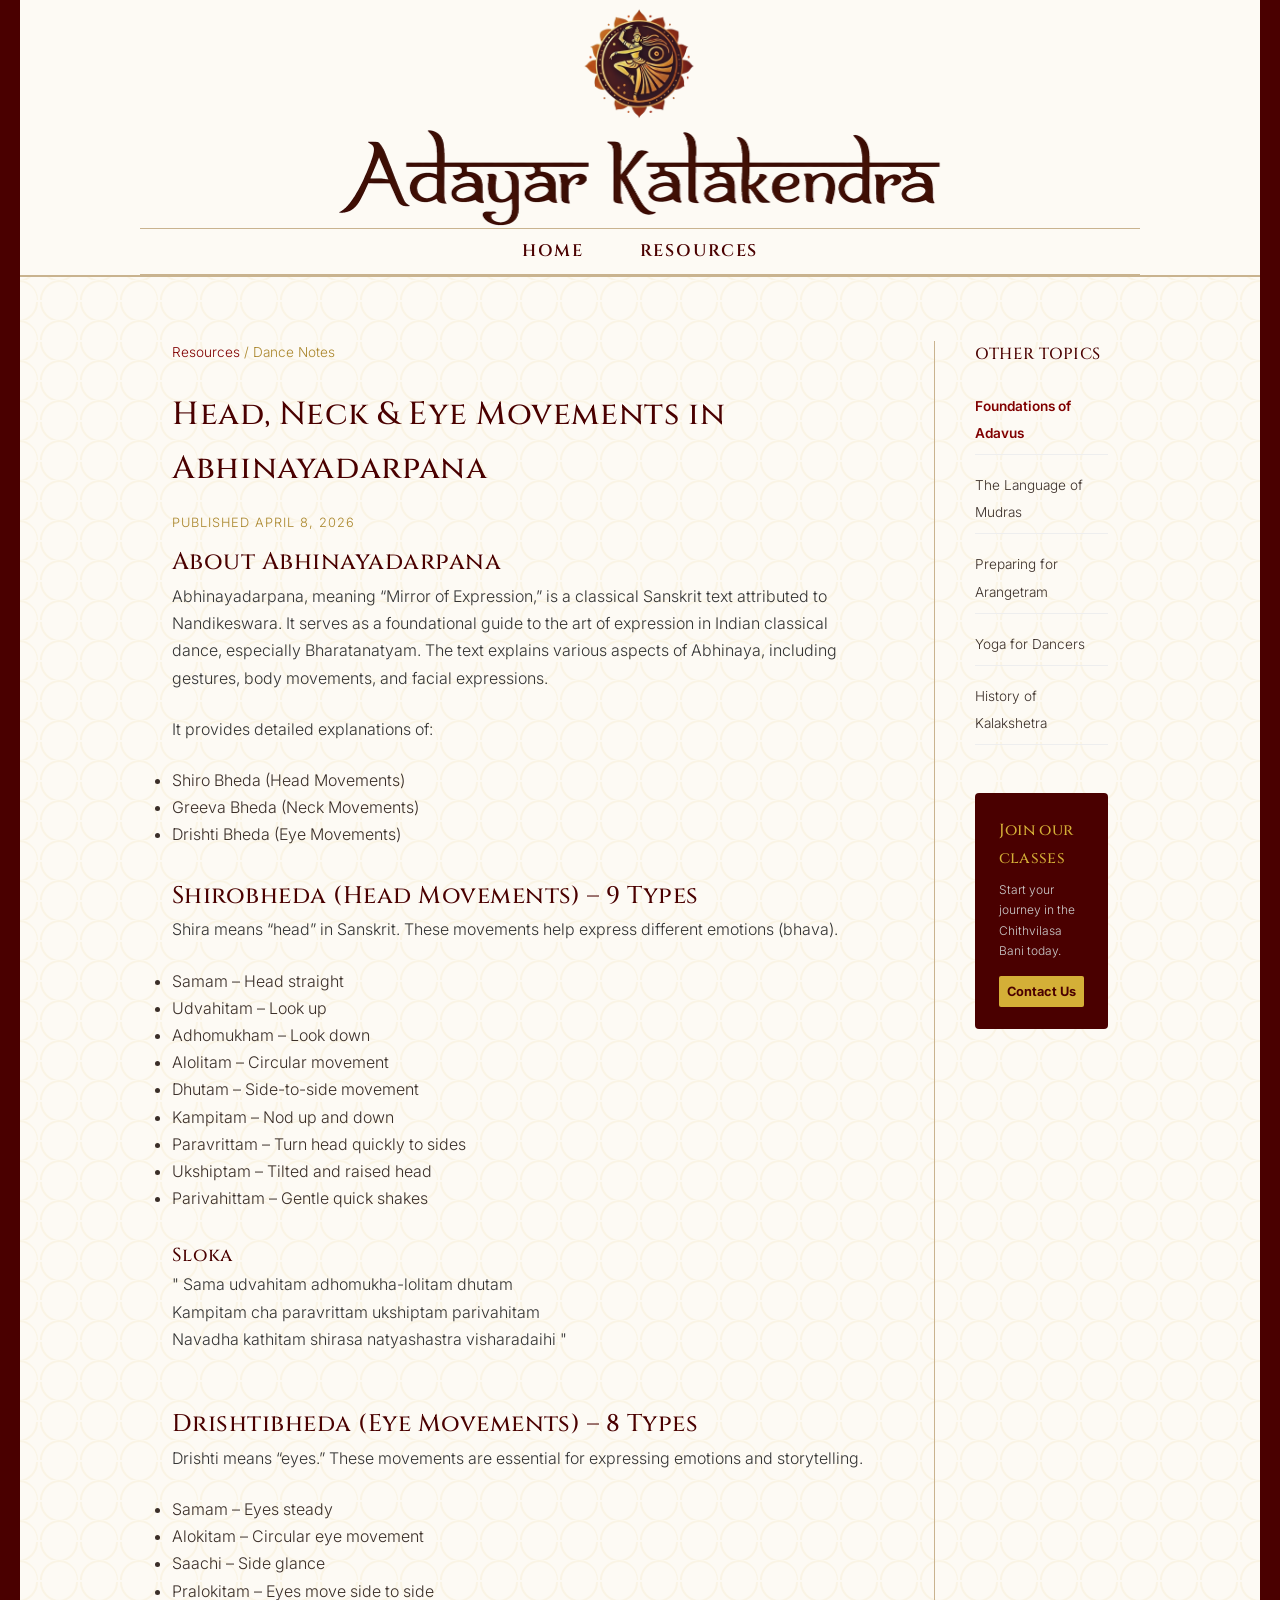
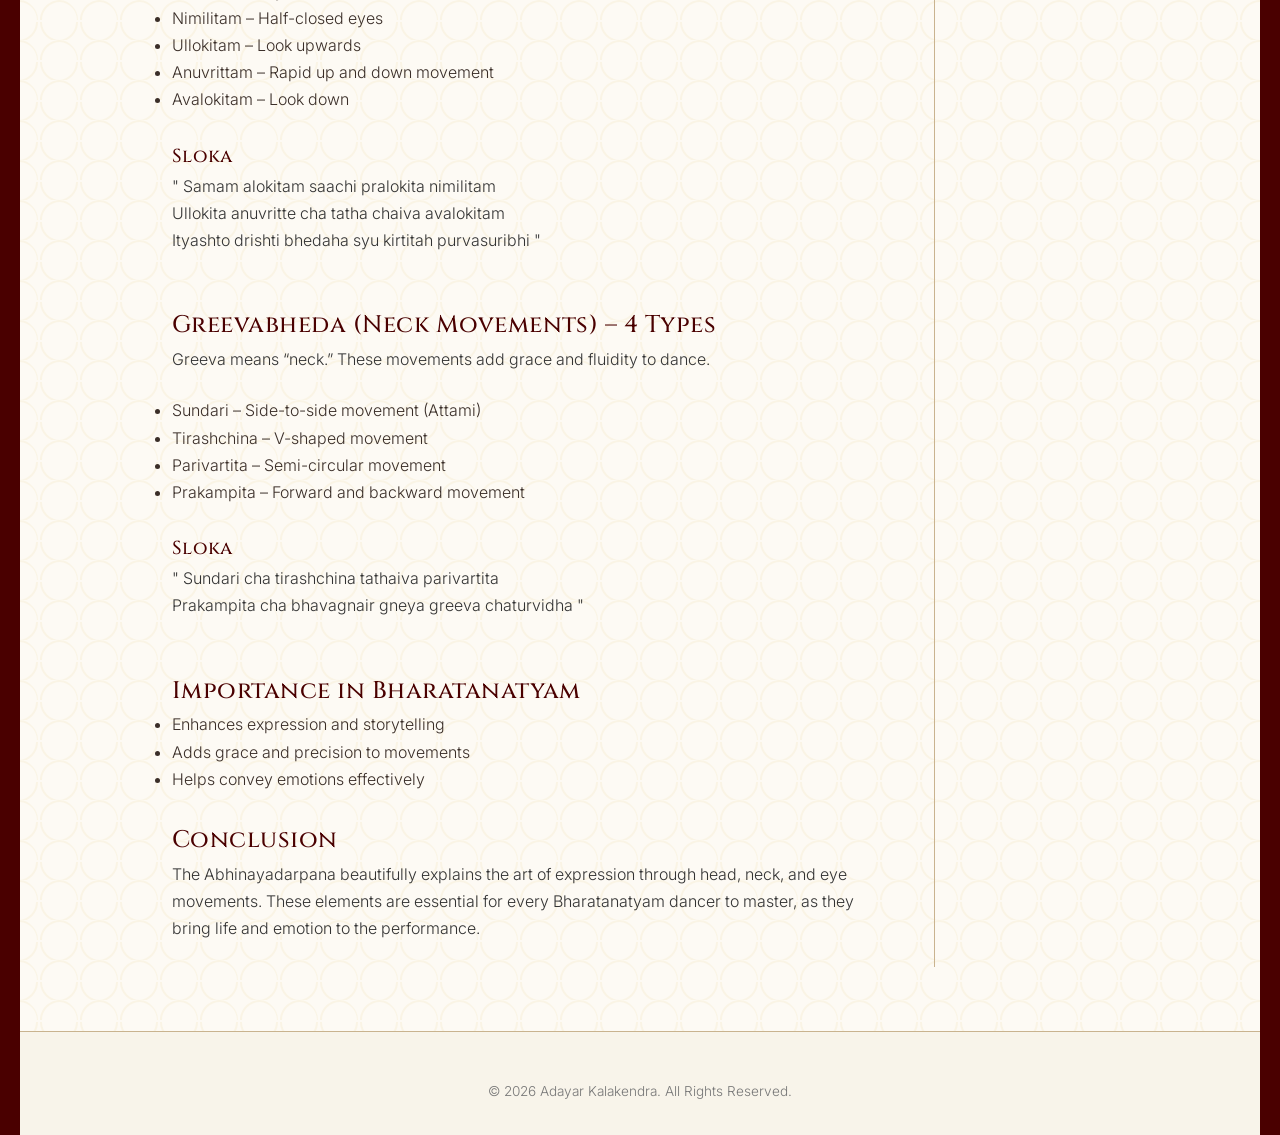
==== blog-bedas.html @ 192a25b5 "Add files via upload" ====
<!DOCTYPE html>
<html lang="en">
<head>
  <meta charset="UTF-8">
  <meta name="viewport" content="width=device-width, initial-scale=1.0">
  <title>Understanding Adavus | Adayar Kalakendra</title>
  <link rel="preconnect" href="https://fonts.googleapis.com">
  <link rel="preconnect" href="https://fonts.gstatic.com" crossorigin>
  <link href="https://fonts.googleapis.com/css2?family=Cinzel:wght@500;700&family=Inter:wght@300;400;600&family=Rozha+One&display=swap" rel="stylesheet">
  <link rel="stylesheet" href="./style.css">
</head>
<body>
  <header class="main-header">
    <div class="logo-area">
      <img src="assets/LogoImageTransparent.png" alt="Nataraja Logo" class="nataraja-logo" />
      <img src="assets/LogoTitle.png" alt="Adayar Kalakendra Title" class="title-logo" />
    </div>
    <nav class="top-nav">
      <ul>
        <li><a href="index.html">Home</a></li>
        <li><a href="resources.html">Resources</a></li>
      </ul>
    </nav>
  </header>

  <main class="container article-layout">
    <article class="full-post">
      <nav class="breadcrumbs"><a href="resources.html">Resources</a> / Dance Notes</nav>
      <header class="post-header">
        <h1>Head, Neck & Eye Movements in Abhinayadarpana</h1>
        <div class="blog-date">Published April 8, 2026</div>
      </header>
      
      <div class="post-content">
         
   <h2>About Abhinayadarpana</h2>
  <p>
    Abhinayadarpana, meaning “Mirror of Expression,” is a classical Sanskrit text attributed to Nandikeswara. 
    It serves as a foundational guide to the art of expression in Indian classical dance, especially Bharatanatyam.
    The text explains various aspects of Abhinaya, including gestures, body movements, and facial expressions.
  </p>

  <p>
    It provides detailed explanations of:
  </p>
  <ul>
    <li>Shiro Bheda (Head Movements)</li>
    <li>Greeva Bheda (Neck Movements)</li>
    <li>Drishti Bheda (Eye Movements)</li>
  </ul><br>

  <h2>Shirobheda (Head Movements) – 9 Types</h2>
  <p>Shira means “head” in Sanskrit. These movements help express different emotions (bhava).</p>

  <ul>
    <li>Samam – Head straight</li>
    <li>Udvahitam – Look up</li>
    <li>Adhomukham – Look down</li>
    <li>Alolitam – Circular movement</li>
    <li>Dhutam – Side-to-side movement</li>
    <li>Kampitam – Nod up and down</li>
    <li>Paravrittam – Turn head quickly to sides</li>
    <li>Ukshiptam – Tilted and raised head</li>
    <li>Parivahittam – Gentle quick shakes</li>
  </ul>
<br>
  <h3>Sloka</h3>
  <p>
    " Sama udvahitam adhomukha-lolitam dhutam<br>
    Kampitam cha paravrittam ukshiptam parivahitam<br>
    Navadha kathitam shirasa natyashastra visharadaihi "
  </p><br>

  <h2>Drishtibheda (Eye Movements) – 8 Types</h2>
  <p>Drishti means “eyes.” These movements are essential for expressing emotions and storytelling.</p>

  <ul>
    <li>Samam – Eyes steady</li>
    <li>Alokitam – Circular eye movement</li>
    <li>Saachi – Side glance</li>
    <li>Pralokitam – Eyes move side to side</li>
    <li>Nimilitam – Half-closed eyes</li>
    <li>Ullokitam – Look upwards</li>
    <li>Anuvrittam – Rapid up and down movement</li>
    <li>Avalokitam – Look down</li>
  </ul><br>

  <h3>Sloka</h3>
  <p>
    " Samam alokitam saachi pralokita nimilitam<br>
    Ullokita anuvritte cha tatha chaiva avalokitam<br>
    Ityashto drishti bhedaha syu kirtitah purvasuribhi "
  </p> <br>

  <h2>Greevabheda (Neck Movements) – 4 Types</h2>
  <p>Greeva means “neck.” These movements add grace and fluidity to dance.</p>

  <ul>
    <li>Sundari – Side-to-side movement (Attami)</li>
    <li>Tirashchina – V-shaped movement</li>
    <li>Parivartita – Semi-circular movement</li>
    <li>Prakampita – Forward and backward movement</li>
  </ul><br>

  <h3>Sloka</h3>
  <p>
    " Sundari cha tirashchina tathaiva parivartita<br>
    Prakampita cha bhavagnair gneya greeva chaturvidha "
  </p><br>

  <h2>Importance in Bharatanatyam</h2>
  <ul>
    <li>Enhances expression and storytelling</li>
    <li>Adds grace and precision to movements</li>
    <li>Helps convey emotions effectively</li>
  </ul><br>

  <h2>Conclusion</h2>
  <p>
    The Abhinayadarpana beautifully explains the art of expression through head, neck, and eye movements.
    These elements are essential for every Bharatanatyam dancer to master, as they bring life and emotion to the performance.
  </p>


        </div>
    </article>

    <aside class="sidebar">
      <h3>Other Topics</h3>
      <ul class="quick-links">
        <li><a href="blog-adavus.html" class="active">Foundations of Adavus</a></li>
        <li><a href="#">The Language of Mudras</a></li>
        <li><a href="#">Preparing for Arangetram</a></li>
        <li><a href="#">Yoga for Dancers</a></li>
        <li><a href="#">History of Kalakshetra</a></li>
      </ul>
      
      <div class="sidebar-cta">
        <h4>Join our classes</h4>
        <p>Start your journey in the Chithvilasa Bani today.</p>
        <a href="index.html#contact" class="btn-small">Contact Us</a>
      </div>
    </aside>
  </main>

  <footer class="main-footer">
    <p class="copyright">&copy; 2026 Adayar Kalakendra. All Rights Reserved.</p>
  </footer>
</body>
</html>
---- style.css ----
:root {
  --bg-parchment: #fdfaf4;
  --bg-darker: #f8f4ea;
  --maroon: #800000;
  --maroon-dark: #4a0000;
  --maroon-light: #9c2e2e;
  --gold: #d4af37;
  --gold-dark: #aa862c;
  --gold-tan: #c9b38f;
  --text-dark: #3a2e28;
  --text-light: #fdfaf4;
  --shadow-subtle: rgba(74, 0, 0, 0.05);
}

* {
  margin: 0;
  padding: 0;
  box-sizing: border-box;
  scroll-behavior: smooth;
}

html {
  background-color: #e6dac3; /* Warm darker background to contrast with main page */
}

body {
  font-family: 'Inter', sans-serif;
  background-color: var(--bg-parchment);
  background-image: url("data:image/svg+xml,%3Csvg width='40' height='40' viewBox='0 0 40 40' xmlns='http://www.w3.org/2000/svg'%3E%3Cpath d='M20 20c0-11.046 8.954-20 20-20v2c-9.941 0-18 8.059-18 18h-2zm-2 0C18 8.954 9.046 0-1 0v2c9.941 0 18 8.059 18 18h2zm0 2c0 11.046-8.954 20-20 20v-2c9.941 0 18-8.059 18-18h2zm2 0c0 11.046 8.954 20 20 20v-2c-9.941 0-18-8.059-18-18h-2z' fill='%23d4af37' fill-opacity='0.08' fill-rule='evenodd'/%3E%3C/svg%3E");
  color: var(--text-dark);
  line-height: 1.7;
  font-weight: 300;
  max-width: 1300px;
  margin: 0 auto;
    box-shadow: 0 0 30px rgba(44, 30, 22, 0.2);
}

@media (min-width: 1024px) {
  body {
    border-left: 20px solid var(--maroon-dark);
    border-right: 20px solid var(--maroon-dark);
  }
}

h1,
h2,
h3,
h4 {
  font-family: 'Cinzel', serif;
  color: var(--maroon-dark);
  font-weight: 500;
  letter-spacing: 0.02em;
}

.sloka-sanskrit,
.sloka-text {
  font-family: 'Rozha One', serif;
}

/* Header */
.main-header {
  background: linear-gradient(rgba(253, 250, 244, 0.2), rgba(253, 250, 244, 0.2)), url('assets/bg.jpeg') center/cover no-repeat;
  background-color: var(--bg-parchment);
  display: flex;
  flex-direction: column;
  align-items: center;
  padding-top: 0.5rem;
  border-bottom: 2px solid var(--gold-tan);
}

.logo-area {
  display: flex;
  flex-direction: column;
  align-items: center;
  gap: 0;
  margin-bottom: 0;
}

.nataraja-logo {
  height: 120px;
  /* Big logo */
  width: auto;
}

.title-logo {
  height: 100px;
  /* Bigger and prominent */
  width: auto;
}

.top-nav {
  width: 90%;
  max-width: 1000px;
  padding: 0.5rem 0;
  border-top: 1px solid var(--gold-tan);
  border-bottom: 1px solid var(--gold-tan);
  margin-bottom: 0;
}

.top-nav ul {
  display: flex;
  justify-content: center;
  list-style: none;
  gap: 3.5rem;
}

.top-nav a {
  text-decoration: none;
  color: var(--maroon-dark);
  font-family: 'Cinzel', serif;
  font-weight: 600;
  font-size: 1.05rem;
  text-transform: uppercase;
  letter-spacing: 0.1em;
  transition: color 0.3s ease;
}

.top-nav a:hover {
  color: var(--gold-dark);
}

.sloka-banner {
  text-align: center;
  padding: 1rem 0;
  width: 100%;
}

.sloka-text {
  font-size: 1.8rem;
  color: var(--maroon);
  letter-spacing: 0.05em;
  text-shadow: 1px 1px 2px rgba(253, 250, 244, 0.8);
}

/* Layouts */
.container {
  max-width: 1000px;
  /* tighter max width for reading */
  margin: 0 auto;
  padding: 0 2rem;
}

/* Legacy Section */
.legacy-section {
  padding: 3rem 0;
  background-color: var(--bg-darker);
}

.dual-layout {
  display: grid;
  grid-template-columns: 1fr;
  gap: 2rem;
  text-align: center;
}

.legacy-text h2,
.philosophy-text h2 {
  font-size: 1.7rem;
  margin-bottom: 1.5rem;
  color: var(--maroon-dark);
  text-transform: uppercase;
}

.legacy-text p,
.philosophy-text p {
  margin-bottom: 1.25rem;
  font-size: 1.05rem;
  max-width: 800px;
  margin-left: auto;
  margin-right: auto;
  color: #444;
}

.foundational-sloka {
  margin-top: 2rem;
  padding: 2rem 0;
  border-top: 1px dashed var(--gold-tan);
  border-bottom: 1px dashed var(--gold-tan);
}

.foundational-sloka h3 {
  font-size: 1.1rem;
  margin-bottom: 1rem;
  color: var(--gold-dark);
  text-transform: uppercase;
  letter-spacing: 0.1em;
}

.sloka-sanskrit {
  font-size: 1.6rem;
  color: var(--maroon);
  margin-bottom: 1rem;
}

.sloka-english {
  font-style: italic;
  color: var(--maroon-light);
  font-size: 1rem;
}

/* Visionaries Section */
.visionaries-section {
  padding: 4rem 0;
}

.visionaries-section>.container>h2 {
  text-align: center;
  font-size: 1.8rem;
  margin-bottom: 1rem;
  text-transform: uppercase;
  color: var(--maroon-dark);
}

.intro-text {
  text-align: center;
  max-width: 700px;
  margin: 0 auto 2rem;
  font-size: 1rem;
  font-style: italic;
  color: #555;
}

.founder-profiles {
  display: flex;
  flex-direction: column;
  gap: 2rem;
  align-items: center;
}

.founder-image-wrapper {
  width: 100%;
  max-width: 500px;
  margin: 0 auto;
}

.founder-img {
  width: 100%;
  height: auto;
  display: block;
  border-radius: 4px;
}

.founder-details {
  display: grid;
  grid-template-columns: 1fr 1fr;
  gap: 2rem;
  width: 100%;
}

.profile-card {
  text-align: left;
}

.profile-card h3 {
  font-size: 1.5rem;
  color: var(--maroon);
  margin-bottom: 0.5rem;
}

.profile-card h4 {
  font-family: 'Inter', sans-serif;
  color: var(--gold-dark);
  font-weight: 500;
  margin: 0.5rem 0 1rem;
  font-size: 0.95rem;
  line-height: 1.4;
}

.profile-card>p {
  font-size: 0.95rem;
  margin-bottom: 1rem;
  color: #444;
}

.profile-card ul {
  list-style-type: none;
}

.profile-card li {
  margin-bottom: 0.75rem;
  position: relative;
  padding-left: 1.2rem;
  font-size: 0.9rem;
  color: #555;
}

.profile-card li::before {
  content: '·';
  position: absolute;
  left: 0;
  color: var(--gold-dark);
  font-size: 2rem;
  line-height: 0.8;
  top: 4px;
}

.profile-card li strong {
  color: var(--maroon-dark);
  font-weight: 600;
}

.philosophy-box {
  margin-top: 3rem;
  text-align: center;
  padding: 2rem 0;
  border-top: 1px solid var(--gold-tan);
}

.philosophy-box h3 {
  color: var(--maroon-dark);
  margin-bottom: 1rem;
  font-size: 1.3rem;
  text-transform: uppercase;
}

.philosophy-box p {
  font-size: 1rem;
  max-width: 700px;
  margin: 0 auto;
  font-style: italic;
  color: #555;
}

/* Footer */
.main-footer {
  background-color: var(--bg-darker);
  padding: 2rem;
  text-align: center;
  border-top: 1px solid var(--gold-tan);
}

.lotus-icon {
  margin-bottom: 1rem;
}

.lotus-svg {
  width: 40px;
  height: 40px;
  color: var(--maroon-dark);
}

.contact-info {
  font-size: 1.2rem;
  font-family: 'Cinzel', serif;
  margin-bottom: 1rem;
  color: var(--maroon-dark);
}

.copyright {
  font-size: 0.85rem;
  color: #777;
  padding-top: 1rem;
}

/* Responsive */
@media (max-width: 900px) {
  .founder-details {
    flex-direction: column;
    grid-template-columns: 1fr;
    gap: 2rem;
  }

  .top-nav ul {
    gap: 1.5rem;
    flex-wrap: wrap;
  }

  .nataraja-logo {
    height: 120px;
  }

  .title-logo {
    height: 80px;
  }
}



/* Resources Page Specific Styles */
.resources-header {
  text-align: center;
  padding: 4rem 0 2rem;
}

.resources-header h1 {
  font-size: 2.5rem;
  margin-bottom: 1rem;
}

.blog-grid {
  display: grid;
  grid-template-columns: repeat(auto-fill, minmax(300px, 1fr));
  gap: 2.5rem;
  padding-bottom: 5rem;
}

.blog-card {
  background: white;
  padding: 2rem;
  border: 1px solid var(--gold-tan);
  border-radius: 4px;
  transition: transform 0.3s ease, box-shadow 0.3s ease;
}

.blog-card:hover {
  transform: translateY(-5px);
  box-shadow: 0 10px 20px rgba(128, 0, 0, 0.1);
}

.blog-date {
  font-size: 0.8rem;
  color: var(--gold-dark);
  text-transform: uppercase;
  letter-spacing: 1px;
  margin-bottom: 0.5rem;
}

.blog-card h3 {
  font-size: 1.3rem;
  margin-bottom: 1rem;
  line-height: 1.3;
}

.blog-card p {
  font-size: 0.95rem;
  color: #555;
  margin-bottom: 1.5rem;
}

.read-more {
  color: var(--maroon);
  text-decoration: none;
  font-weight: 600;
  font-family: 'Cinzel', serif;
  font-size: 0.9rem;
}

.read-more:hover {
  color: var(--maroon-light);
}



/* Article Page Layout */
.article-layout {
  display: grid;
  grid-template-columns: 4fr 1fr; /* 4 parts content, 1 part sidebar */
  gap: 4rem;
  padding: 4rem 2rem;
}

.breadcrumbs {
  font-size: 0.85rem;
  margin-bottom: 1.5rem;
  color: var(--gold-dark);
}

.breadcrumbs a {
  text-decoration: none;
  color: var(--maroon);
}

.post-header h1 {
  font-size: 2rem;
  margin-bottom: 1rem;
}

.post-content p {
  margin-bottom: 1.5rem;
  font-size: 1rem;
  color: #333;
}

/* Sidebar Styling */
.sidebar {
  border-left: 1px solid var(--gold-tan);
  padding-left: 2.5rem;
}

.sidebar h3 {
  font-size: 1rem;
  margin-bottom: 1.5rem;
  text-transform: uppercase;
}

.quick-links {
  list-style: none;
}

.quick-links li {
  margin-bottom: 1rem;
  border-bottom: 1px solid #eee;
  padding-bottom: 0.5rem;
}

.quick-links a {
  text-decoration: none;
  color: var(--text-dark);
  font-size: 0.85rem;
  transition: color 0.3s;
}

.quick-links a:hover, .quick-links a.active {
  color: var(--maroon);
  font-weight: 600;
}

.sidebar-cta {
  margin-top: 3rem;
  background-color: var(--maroon-dark);
  color: white;
  padding: 1.5rem;
  border-radius: 4px;
}

.sidebar-cta h4 { color: var(--gold); margin-bottom: 0.5rem; }
.sidebar-cta p { font-size: 0.75rem; margin-bottom: 1rem; color: #ccc; }

.btn-small {
  background: var(--gold);
  color: var(--maroon-dark);
  padding: 0.5rem 0.5rem;
  text-decoration: none;
  font-weight: bold;
  font-size: 0.8rem;
  border-radius: 2px;
}

/* Responsive sidebar */
@media (max-width: 800px) {
  .article-layout {
    grid-template-columns: 1fr;
  }
  .sidebar {
    border-left: none;
    border-top: 1px solid var(--gold-tan);
    padding-left: 0;
    padding-top: 2rem;
  }
}
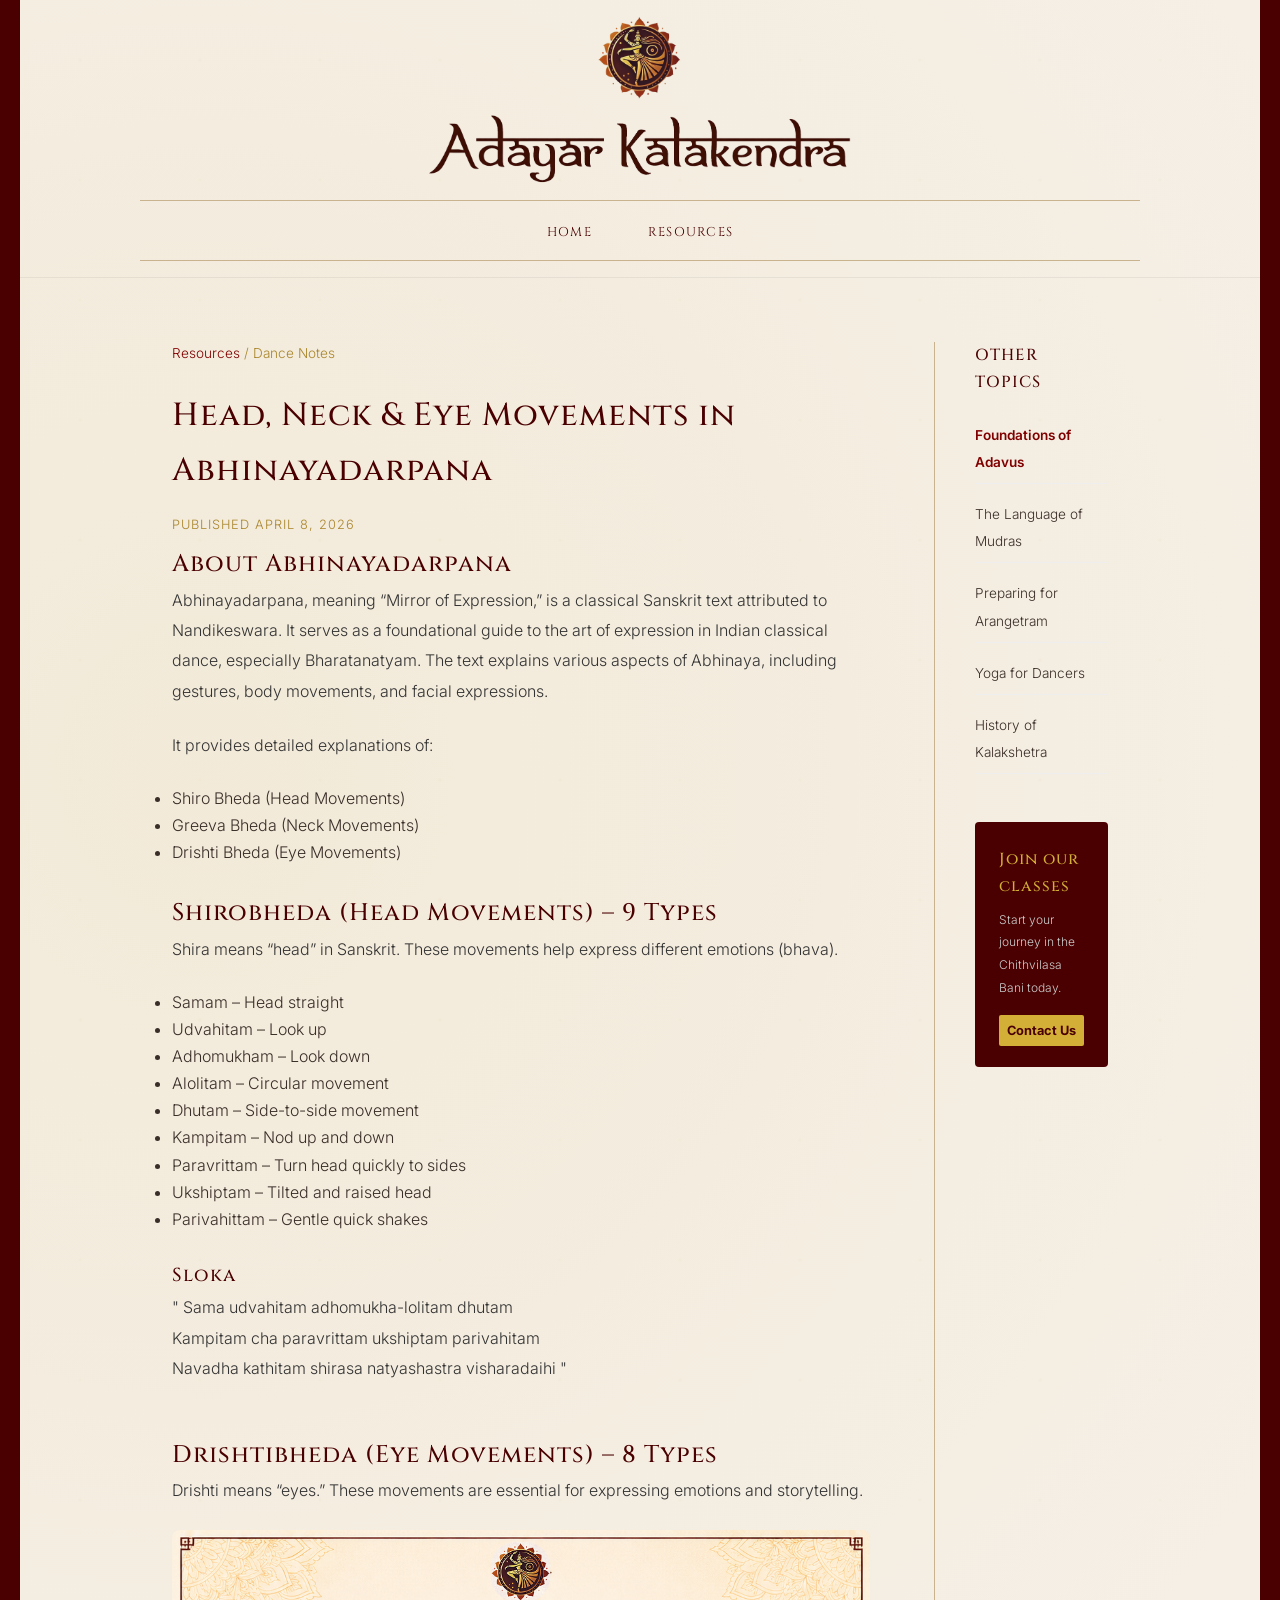
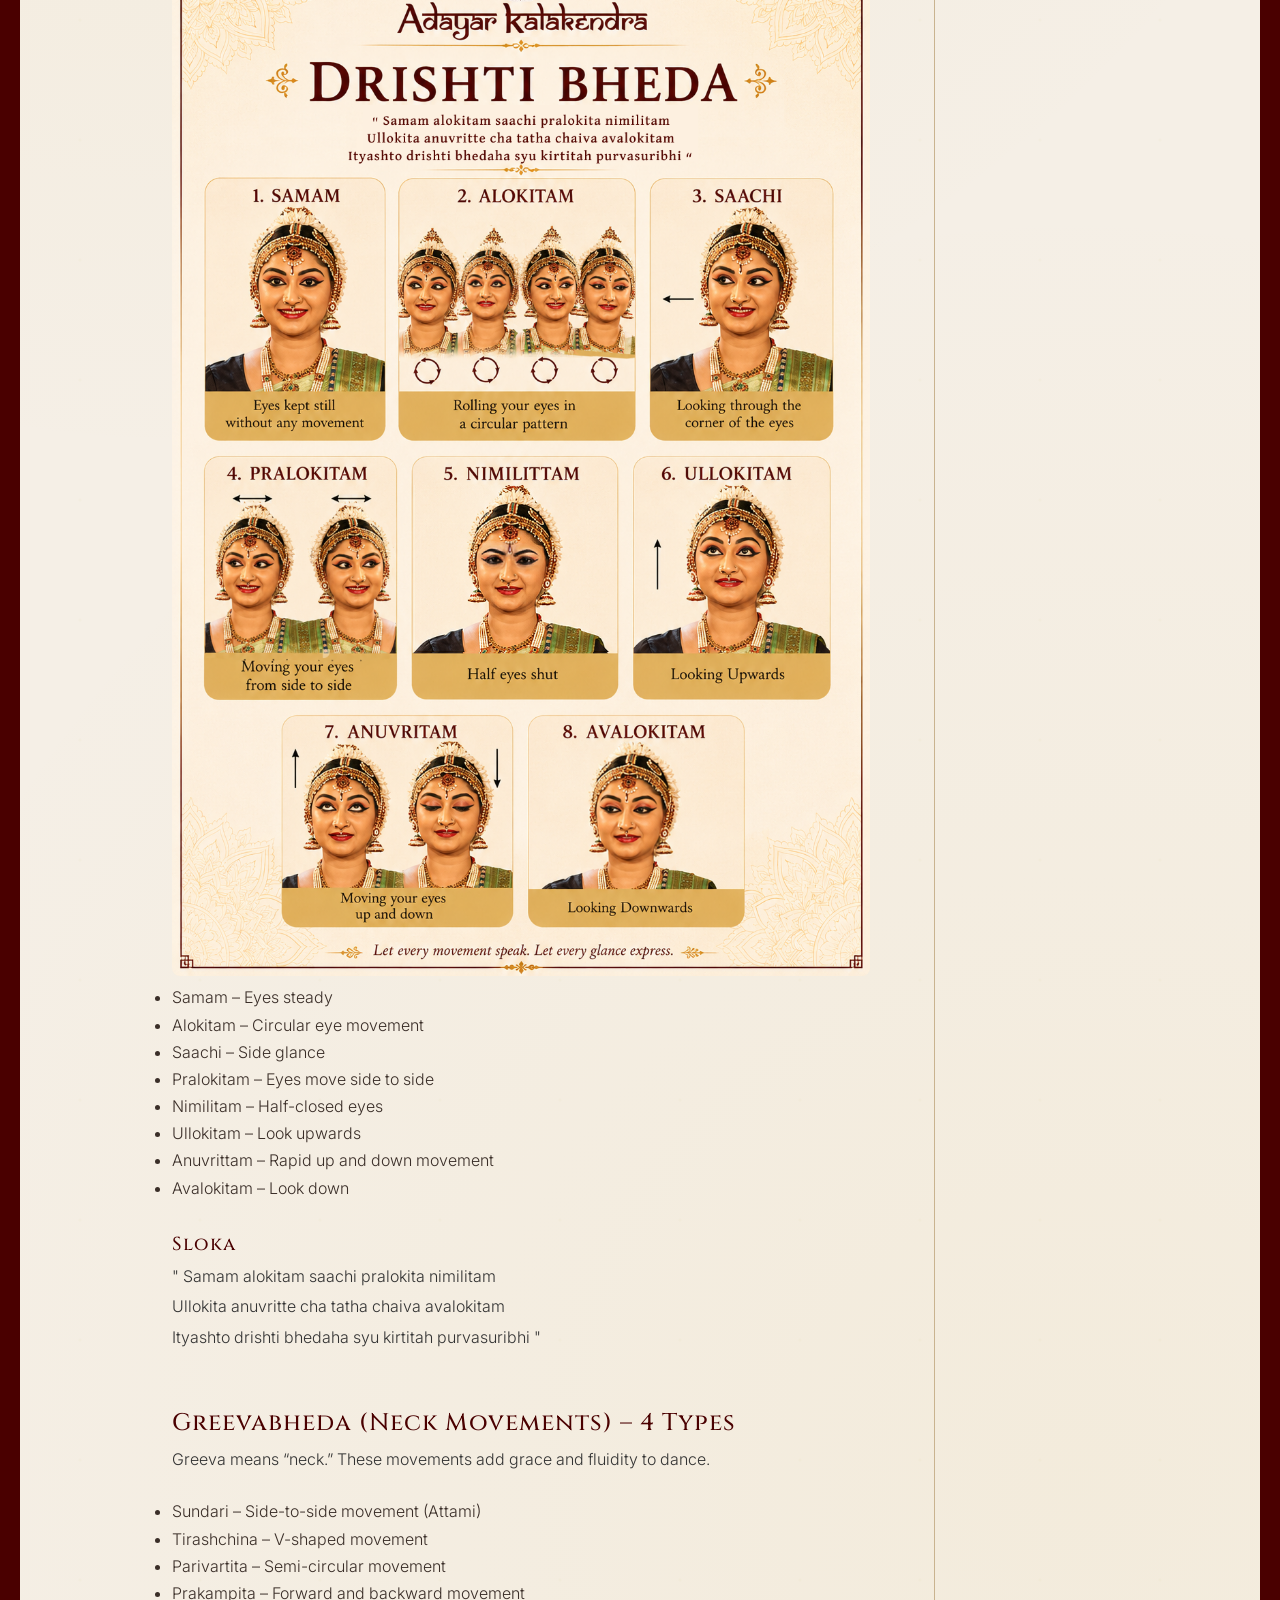
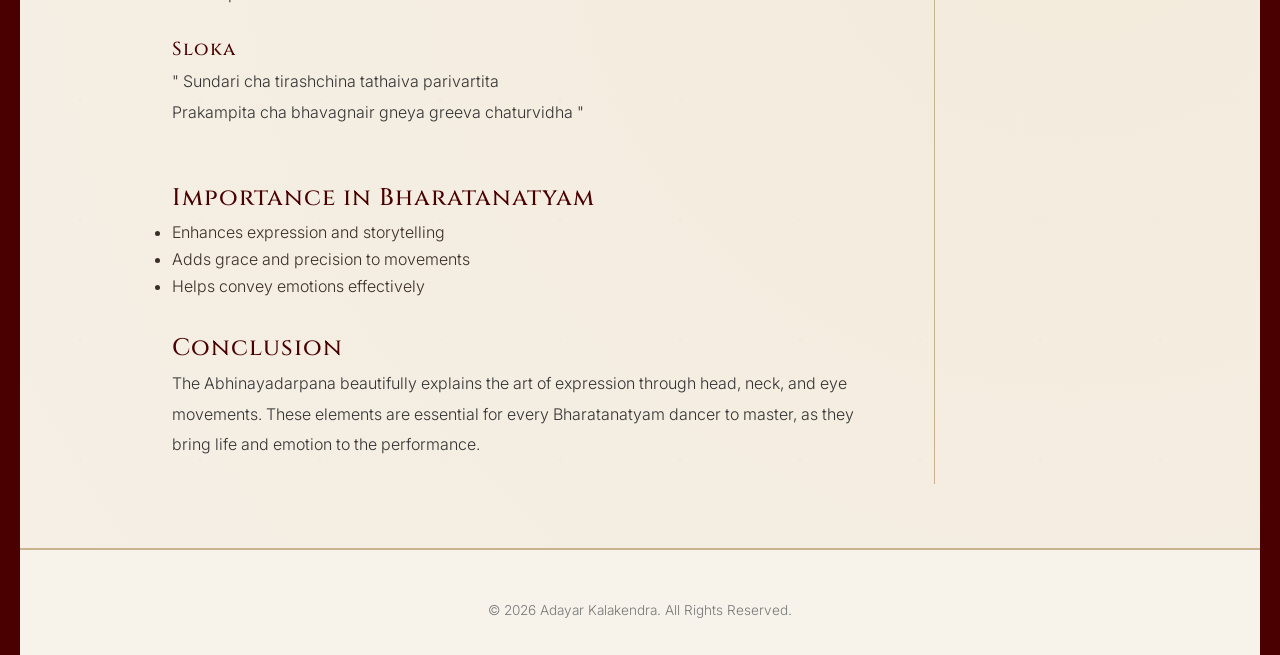
==== commit a0be734b: "Update blog-bedas.html added poster dristi bedas" ====
--- a/blog-bedas.html
+++ b/blog-bedas.html
@@ -73,7 +73,7 @@
 
   <h2>Drishtibheda (Eye Movements) – 8 Types</h2>
   <p>Drishti means “eyes.” These movements are essential for expressing emotions and storytelling.</p>
-
+<img src="assets/Posters/drishtibedas.png">
   <ul>
     <li>Samam – Eyes steady</li>
     <li>Alokitam – Circular eye movement</li>
@@ -147,4 +147,4 @@
     <p class="copyright">&copy; 2026 Adayar Kalakendra. All Rights Reserved.</p>
   </footer>
 </body>
-</html>+</html>
--- a/style.css
+++ b/style.css
@@ -9,7 +9,7 @@
   --gold-tan: #c9b38f;
   --text-dark: #3a2e28;
   --text-light: #fdfaf4;
-  --shadow-subtle: rgba(74, 0, 0, 0.05);
+  --shadow-subtle: 0 4px 15px rgba(74, 0, 0, 0.08);
 }
 
 * {
@@ -21,18 +21,83 @@
 
 html {
   background-color: #e6dac3; /* Warm darker background to contrast with main page */
-}
+overflow-x: hidden;
+}
+
+.sr-only {
+  position: absolute;
+  width: 1px;
+  height: 1px;
+  padding: 0;
+  margin: -1px;
+  overflow: hidden;
+  clip: rect(0, 0, 0, 0);
+  white-space: nowrap;
+  border: 0;
+}
+
+.container {
+  max-width: 1100px;
+  margin: 0 auto;
+}
+
+p {
+  line-height: 1.9;
+  font-weight: 300;
+  color: #5a4a42;
+}
+
+
 
 body {
   font-family: 'Inter', sans-serif;
-  background-color: var(--bg-parchment);
-  background-image: url("data:image/svg+xml,%3Csvg width='40' height='40' viewBox='0 0 40 40' xmlns='http://www.w3.org/2000/svg'%3E%3Cpath d='M20 20c0-11.046 8.954-20 20-20v2c-9.941 0-18 8.059-18 18h-2zm-2 0C18 8.954 9.046 0-1 0v2c9.941 0 18 8.059 18 18h2zm0 2c0 11.046-8.954 20-20 20v-2c9.941 0 18-8.059 18-18h2zm2 0c0 11.046 8.954 20 20 20v-2c-9.941 0-18-8.059-18-18h-2z' fill='%23d4af37' fill-opacity='0.08' fill-rule='evenodd'/%3E%3C/svg%3E");
+  background-color: #f5efe6;
   color: var(--text-dark);
   line-height: 1.7;
   font-weight: 300;
   max-width: 1300px;
   margin: 0 auto;
-    box-shadow: 0 0 30px rgba(44, 30, 22, 0.2);
+ box-shadow: 0 0 30px rgba(0,0,0,0.1); /* Adds depth to the main wrapper */
+  overflow-x: hidden;
+
+  /* ✨ Layered elegant texture */
+  background-image:
+    radial-gradient(circle at 15% 20%, rgba(212,175,55,0.08), transparent 40%),
+    radial-gradient(circle at 85% 80%, rgba(212,175,55,0.06), transparent 40%),
+    url("data:image/svg+xml,%3Csvg width='120' height='120' viewBox='0 0 120 120' xmlns='http://www.w3.org/2000/svg'%3E%3Cg fill='%23d4af37' fill-opacity='0.035'%3E%3Ccircle cx='60' cy='60' r='1.5'/%3E%3C/g%3E%3C/svg%3E");
+
+  background-repeat: no-repeat, no-repeat, repeat;
+  background-size: cover, cover, 120px;
+}
+
+body::before,
+body::after {
+  content: "";
+  position: absolute;
+  width: 420px;
+  height: 420px;
+  background-image: url('assets/mandala-light.png'); /* use a faint mandala */
+  background-size: contain;
+  background-repeat: no-repeat;
+  opacity: 0.3;
+  pointer-events: none;
+  z-index: 0;
+}
+
+body::before {
+  top: -50px;
+  left: -100px;
+}
+
+body::after {
+  bottom: 0px;
+  right: -100px;
+  transform: rotate(180deg);
+}
+
+body > * {
+  position: relative;
+  z-index: 1;
 }
 
 @media (min-width: 1024px) {
@@ -42,59 +107,72 @@
   }
 }
 
-h1,
-h2,
-h3,
-h4 {
+h1, h2, h3, h4 {
   font-family: 'Cinzel', serif;
   color: var(--maroon-dark);
   font-weight: 500;
-  letter-spacing: 0.02em;
-}
+  letter-spacing: 1px;
+}
+
+img {
+  border-radius: 8px;
+  max-width: 100%;
+  height: auto;
+}
+
 
 .sloka-sanskrit,
 .sloka-text {
   font-family: 'Rozha One', serif;
 }
 
+a {
+  transition: opacity 0.3s ease;
+}
+
+a:hover {
+  opacity: 0.7;
+}
+
+/* Base Animations */
+.fade-in {
+  animation: fadeIn 1s ease-in-out;
+}
+
+@keyframes fadeIn {
+  from { opacity: 0; transform: translateY(20px); }
+  to { opacity: 1; transform: translateY(0); }
+}
+
 /* Header */
 .main-header {
-  background: linear-gradient(rgba(253, 250, 244, 0.2), rgba(253, 250, 244, 0.2)), url('assets/bg.jpeg') center/cover no-repeat;
-  background-color: var(--bg-parchment);
+   background: transparent;
+  border-bottom: 1px solid rgba(0,0,0,0.06);
+  padding-top: 1rem;
   display: flex;
   flex-direction: column;
   align-items: center;
-  padding-top: 0.5rem;
-  border-bottom: 2px solid var(--gold-tan);
 }
 
 .logo-area {
   display: flex;
   flex-direction: column;
   align-items: center;
-  gap: 0;
-  margin-bottom: 0;
-}
-
-.nataraja-logo {
-  height: 120px;
-  /* Big logo */
-  width: auto;
-}
-
-.title-logo {
-  height: 100px;
-  /* Bigger and prominent */
-  width: auto;
-}
+  gap: 0.5rem;
+  margin-bottom: 1rem;
+}
+
+.nataraja-logo { height: 90px; width: auto; }
+
+.title-logo { height: 70px; width: auto; }
 
 .top-nav {
   width: 90%;
   max-width: 1000px;
-  padding: 0.5rem 0;
+  padding: 1rem 0;
   border-top: 1px solid var(--gold-tan);
   border-bottom: 1px solid var(--gold-tan);
-  margin-bottom: 0;
+  margin-bottom: 1rem;
 }
 
 .top-nav ul {
@@ -102,14 +180,15 @@
   justify-content: center;
   list-style: none;
   gap: 3.5rem;
+  flex-wrap: wrap;
 }
 
 .top-nav a {
   text-decoration: none;
   color: var(--maroon-dark);
   font-family: 'Cinzel', serif;
-  font-weight: 600;
-  font-size: 1.05rem;
+  font-weight: 300;
+  font-size: .8rem;
   text-transform: uppercase;
   letter-spacing: 0.1em;
   transition: color 0.3s ease;
@@ -117,19 +196,19 @@
 
 .top-nav a:hover {
   color: var(--gold-dark);
+  text-shadow: 0 0 8px rgba(212,175,55,0.4);
 }
 
 .sloka-banner {
   text-align: center;
-  padding: 1rem 0;
-  width: 100%;
+ padding: 0 1rem 1.5rem;
 }
 
 .sloka-text {
-  font-size: 1.8rem;
+  font-size: 1.3rem;
   color: var(--maroon);
-  letter-spacing: 0.05em;
-  text-shadow: 1px 1px 2px rgba(253, 250, 244, 0.8);
+  letter-spacing: 0.1em;
+  
 }
 
 /* Layouts */
@@ -142,14 +221,14 @@
 
 /* Legacy Section */
 .legacy-section {
-  padding: 3rem 0;
+  padding: 4rem 0;
   background-color: var(--bg-darker);
 }
 
 .dual-layout {
   display: grid;
   grid-template-columns: 1fr;
-  gap: 2rem;
+  gap: 3rem;
   text-align: center;
 }
 
@@ -165,17 +244,17 @@
 .philosophy-text p {
   margin-bottom: 1.25rem;
   font-size: 1.05rem;
-  max-width: 800px;
+  max-width: 680px;
   margin-left: auto;
   margin-right: auto;
-  color: #444;
+  
 }
 
 .foundational-sloka {
-  margin-top: 2rem;
-  padding: 2rem 0;
+  margin-top: 2.5rem;
+  padding-top: 2rem;
   border-top: 1px dashed var(--gold-tan);
-  border-bottom: 1px dashed var(--gold-tan);
+  text-align: center;
 }
 
 .foundational-sloka h3 {
@@ -187,20 +266,22 @@
 }
 
 .sloka-sanskrit {
-  font-size: 1.6rem;
+  font-size: 2.5rem;
   color: var(--maroon);
-  margin-bottom: 1rem;
+  margin-bottom: 0.5rem;
+  letter-spacing: 1.2px;
 }
 
 .sloka-english {
   font-style: italic;
   color: var(--maroon-light);
+   opacity: 0.8;
   font-size: 1rem;
 }
 
 /* Visionaries Section */
 .visionaries-section {
-  padding: 4rem 0;
+  padding: 5rem 0;
 }
 
 .visionaries-section>.container>h2 {
@@ -229,15 +310,23 @@
 
 .founder-image-wrapper {
   width: 100%;
-  max-width: 500px;
+  max-width: 550px;
   margin: 0 auto;
+  box-shadow: var(--shadow-subtle);
+  border-radius: 8px;
+  overflow: hidden;
 }
 
 .founder-img {
   width: 100%;
   height: auto;
   display: block;
-  border-radius: 4px;
+  border-radius: 6px;
+  transition: transform 0.5s ease;
+}
+
+.founder-img:hover {
+  transform: scale(1.03);
 }
 
 .founder-details {
@@ -248,13 +337,23 @@
 }
 
 .profile-card {
+   padding: 2rem;
+  border: 1px solid rgba(212,175,55,0.3);
+  border-radius: 12px;
+  background: #fff;
   text-align: left;
+  box-shadow: var(--shadow-subtle);
+  transition: box-shadow 0.3s ease;
+}
+
+.profile-card:hover {
+  box-shadow: 0 8px 25px rgba(74, 0, 0, 0.12);
 }
 
 .profile-card h3 {
   font-size: 1.5rem;
   color: var(--maroon);
-  margin-bottom: 0.5rem;
+  margin-bottom: 0.2rem;
 }
 
 .profile-card h4 {
@@ -267,9 +366,8 @@
 }
 
 .profile-card>p {
-  font-size: 0.95rem;
-  margin-bottom: 1rem;
-  color: #444;
+  font-size: 1rem;
+  margin-bottom: 1.5rem;
 }
 
 .profile-card ul {
@@ -277,21 +375,20 @@
 }
 
 .profile-card li {
-  margin-bottom: 0.75rem;
+ margin-bottom: 1rem;
   position: relative;
-  padding-left: 1.2rem;
-  font-size: 0.9rem;
-  color: #555;
+  padding-left: 1.5rem;
+  font-size: 0.95rem;
+  color: #444;
 }
 
 .profile-card li::before {
-  content: '·';
+   content: '✦';
   position: absolute;
   left: 0;
   color: var(--gold-dark);
-  font-size: 2rem;
-  line-height: 0.8;
-  top: 4px;
+  font-size: 0.9rem;
+  top: 3px;
 }
 
 .profile-card li strong {
@@ -300,10 +397,8 @@
 }
 
 .philosophy-box {
-  margin-top: 3rem;
-  text-align: center;
-  padding: 2rem 0;
-  border-top: 1px solid var(--gold-tan);
+ margin-top: 4rem;
+  text-align: center;
 }
 
 .philosophy-box h3 {
@@ -313,20 +408,25 @@
   text-transform: uppercase;
 }
 
-.philosophy-box p {
-  font-size: 1rem;
-  max-width: 700px;
-  margin: 0 auto;
-  font-style: italic;
-  color: #555;
+ .card-effect {
+  background: white;
+  padding: 2.5rem;
+  border-radius: 12px;
+  box-shadow: var(--shadow-subtle);
+  border: 1px solid rgba(212,175,55,0.2);
+  transition: transform 0.3s ease;
+}
+
+.card-effect:hover {
+  transform: translateY(-5px);
 }
 
 /* Footer */
 .main-footer {
-  background-color: var(--bg-darker);
-  padding: 2rem;
-  text-align: center;
-  border-top: 1px solid var(--gold-tan);
+  background-color: #f7f3eb;
+  padding: 3rem 1rem 2rem;
+  text-align: center;
+  border-top: 2px solid var(--gold-tan);
 }
 
 .lotus-icon {
@@ -337,43 +437,149 @@
   width: 40px;
   height: 40px;
   color: var(--maroon-dark);
+  margin-bottom: 1rem;
 }
 
 .contact-info {
-  font-size: 1.2rem;
+  font-size: 1rem;
   font-family: 'Cinzel', serif;
   margin-bottom: 1rem;
   color: var(--maroon-dark);
+  opacity: 0.8;
 }
 
 .copyright {
   font-size: 0.85rem;
   color: #777;
-  padding-top: 1rem;
-}
-
-/* Responsive */
-@media (max-width: 900px) {
+}
+
+/* --- Founder Slideshow Effects --- */
+.slideshow-container {
+  position: relative;
+  height: 450px; /* Match your image height */
+}
+
+.slide {
+  position: absolute;
+  top: 0;
+  left: 0;
+  width: 100%;
+  height: 100%;
+  object-fit: cover;
+  opacity: 0;
+  animation: crossFade 15s infinite; /* 15s total for 3 images */
+}
+
+/* Timing for 3 images: 0-33%, 33-66%, 66-100% */
+.slide:nth-child(1) { animation-delay: 0s; }
+.slide:nth-child(2) { animation-delay: 5s; }
+.slide:nth-child(3) { animation-delay: 10s; }
+
+@keyframes crossFade {
+  0% { opacity: 0; }
+  10% { opacity: 1; }
+  33% { opacity: 1; }
+  43% { opacity: 0; }
+  100% { opacity: 0; }
+}
+
+/* --- Performance Section Styles --- */
+.performance-section {
+  padding: 5rem 0;
+  background-color: var(--bg-darker);
+}
+
+.performance-grid {
+  display: grid;
+  grid-template-columns: repeat(auto-fit, minmax(350px, 1fr));
+  gap: 2.5rem;
+  margin-top: 3rem;
+}
+
+.performance-card h3 {
+  margin-top: 1.5rem;
+  font-size: 1.2rem;
+  color: var(--maroon);
+}
+
+.video-wrapper {
+  position: relative;
+  padding-bottom: 56.25%; /* 16:9 Aspect Ratio */
+  height: 0;
+  overflow: hidden;
+  border-radius: 8px;
+}
+
+.video-wrapper iframe {
+  position: absolute;
+  top: 0; left: 0;
+  width: 100%; height: 100%;
+}
+
+.gallery-cta {
+  text-align: center;
+  margin-top: 4rem;
+}
+
+.btn-gallery {
+  display: inline-block;
+  padding: 1rem 2.5rem;
+  background-color: var(--maroon-dark);
+  color: white;
+  text-decoration: none;
+  font-family: 'Cinzel', serif;
+  letter-spacing: 2px;
+  border-radius: 4px;
+  transition: all 0.3s ease;
+  border: 1px solid var(--gold);
+}
+
+.btn-gallery:hover {
+  background-color: var(--gold);
+  color: var(--maroon-dark);
+}
+
+
+@media (max-width: 768px) {
+  .container {
+    padding: 0 1.2rem;
+  } 
+
+  .nataraja-logo { height: 80px; }
+  .title-logo { height: 60px; }
+  
+  .top-nav ul {
+    gap: 1.2rem;
+  }
+
+  .legacy-text h2, .philosophy-text h2, .visionaries-section > .container > h2 {
+    font-size: 1.5rem;
+  }
+
+  .sloka-sanskrit {
+    font-size: 1.4rem;
+  }
+
+  .card-effect {
+    padding: 1.5rem;
+  }
+
   .founder-details {
-    flex-direction: column;
     grid-template-columns: 1fr;
-    gap: 2rem;
-  }
-
-  .top-nav ul {
-    gap: 1.5rem;
-    flex-wrap: wrap;
-  }
-
-  .nataraja-logo {
-    height: 120px;
-  }
-
-  .title-logo {
-    height: 80px;
-  }
-}
-
+  }
+  
+  .profile-card {
+    padding: 1.2rem;
+  }
+
+  .slideshow-container {
+    height: 320px;
+  }
+
+  body::before, body::after {
+    display: none; 
+  }
+}
 
 
 /* Resources Page Specific Styles */
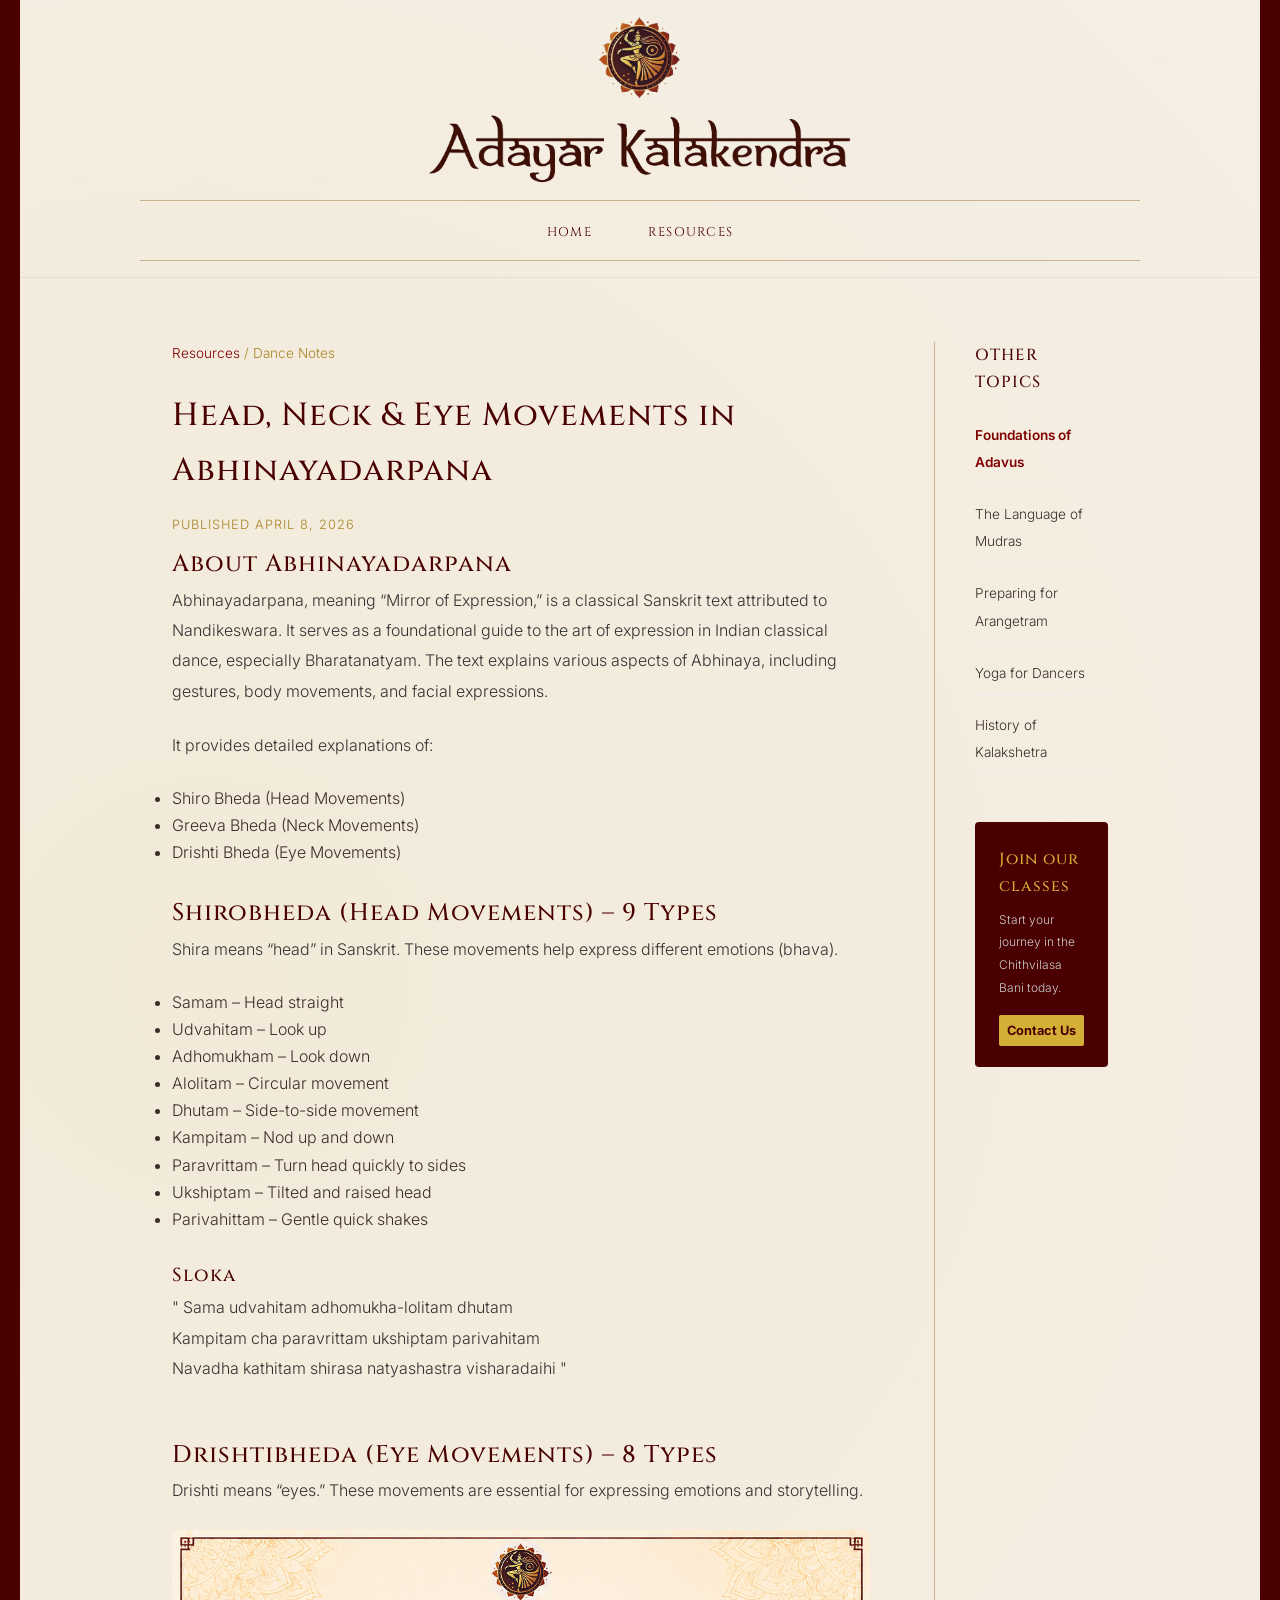
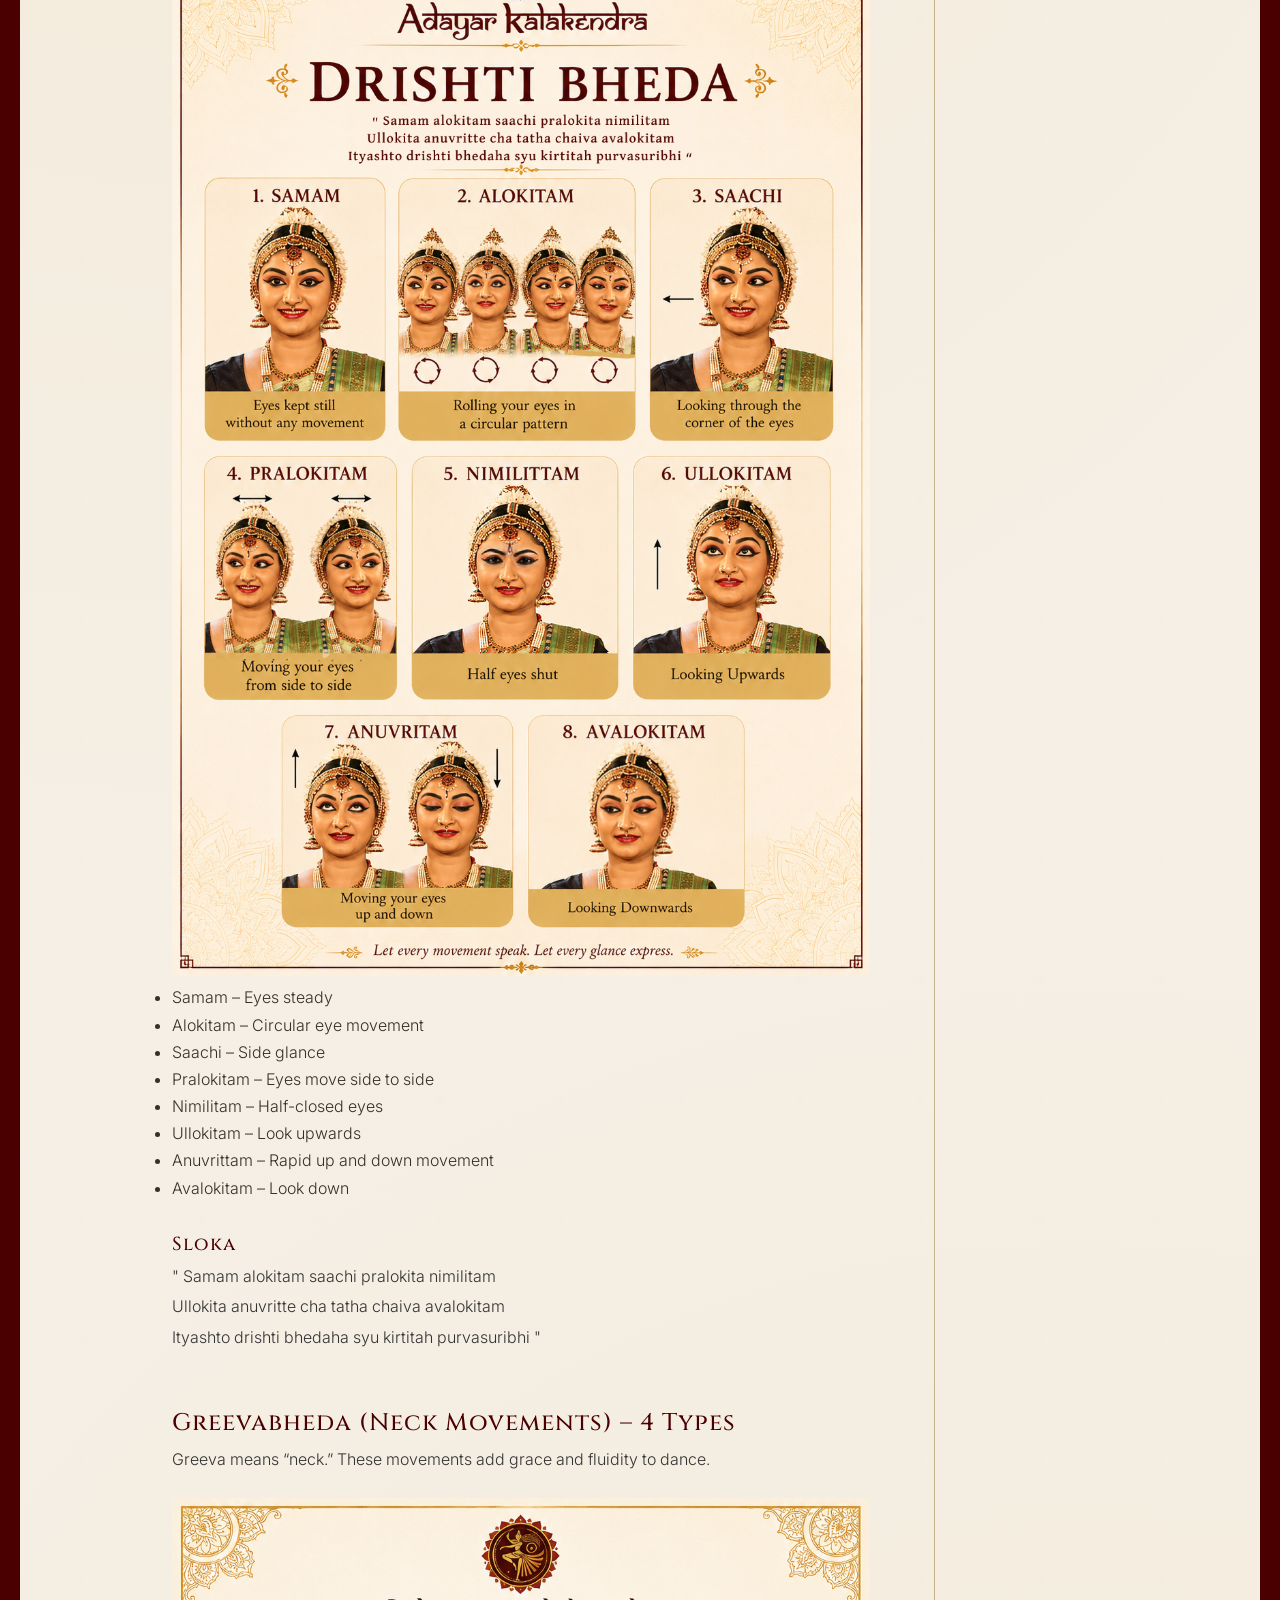
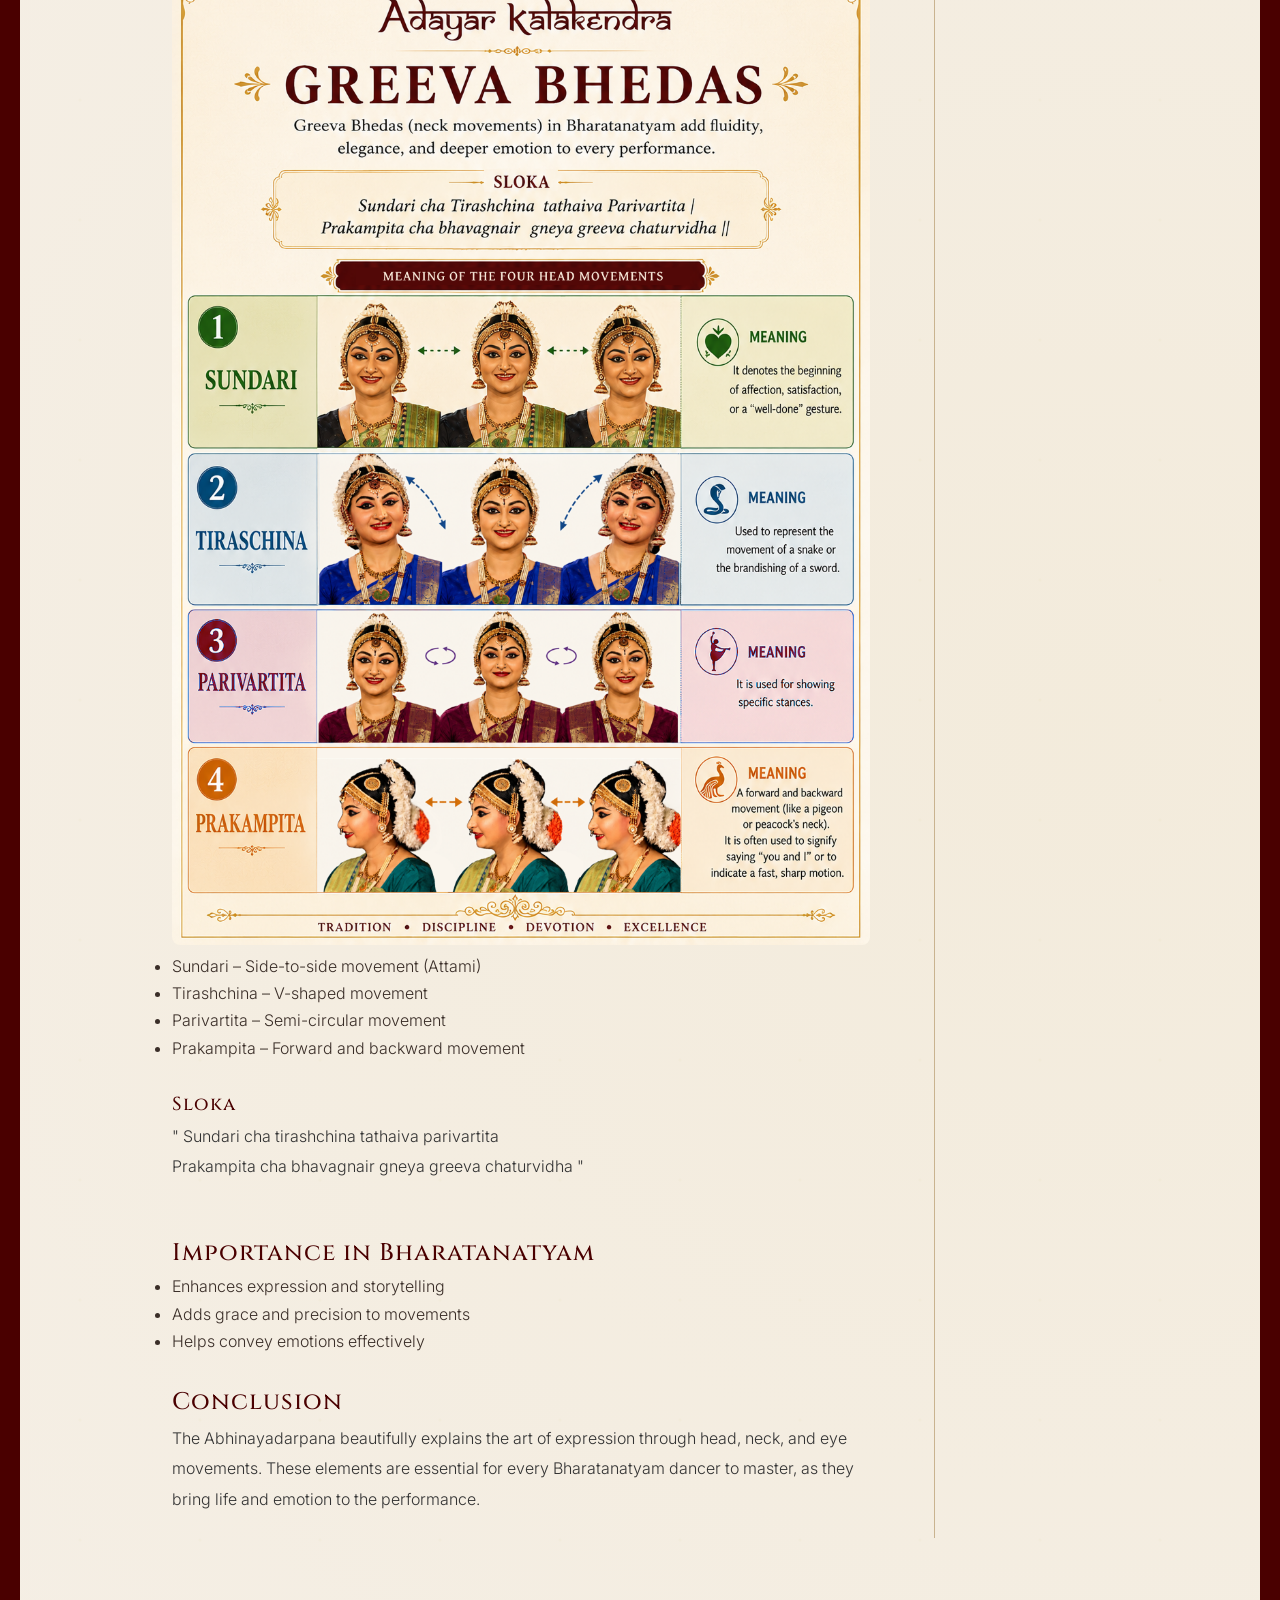
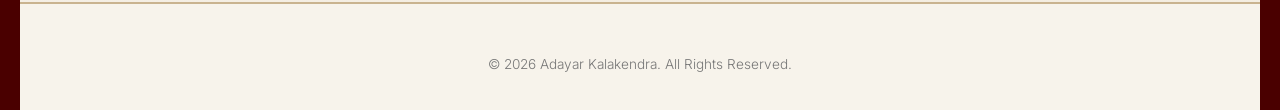
==== commit ab1f6451: "Update blog-bedas.html added griva beda poster" ====
--- a/blog-bedas.html
+++ b/blog-bedas.html
@@ -94,7 +94,7 @@
 
   <h2>Greevabheda (Neck Movements) – 4 Types</h2>
   <p>Greeva means “neck.” These movements add grace and fluidity to dance.</p>
-
+<img src="assets/Posters/grivabedha.png">
   <ul>
     <li>Sundari – Side-to-side movement (Attami)</li>
     <li>Tirashchina – V-shaped movement</li>
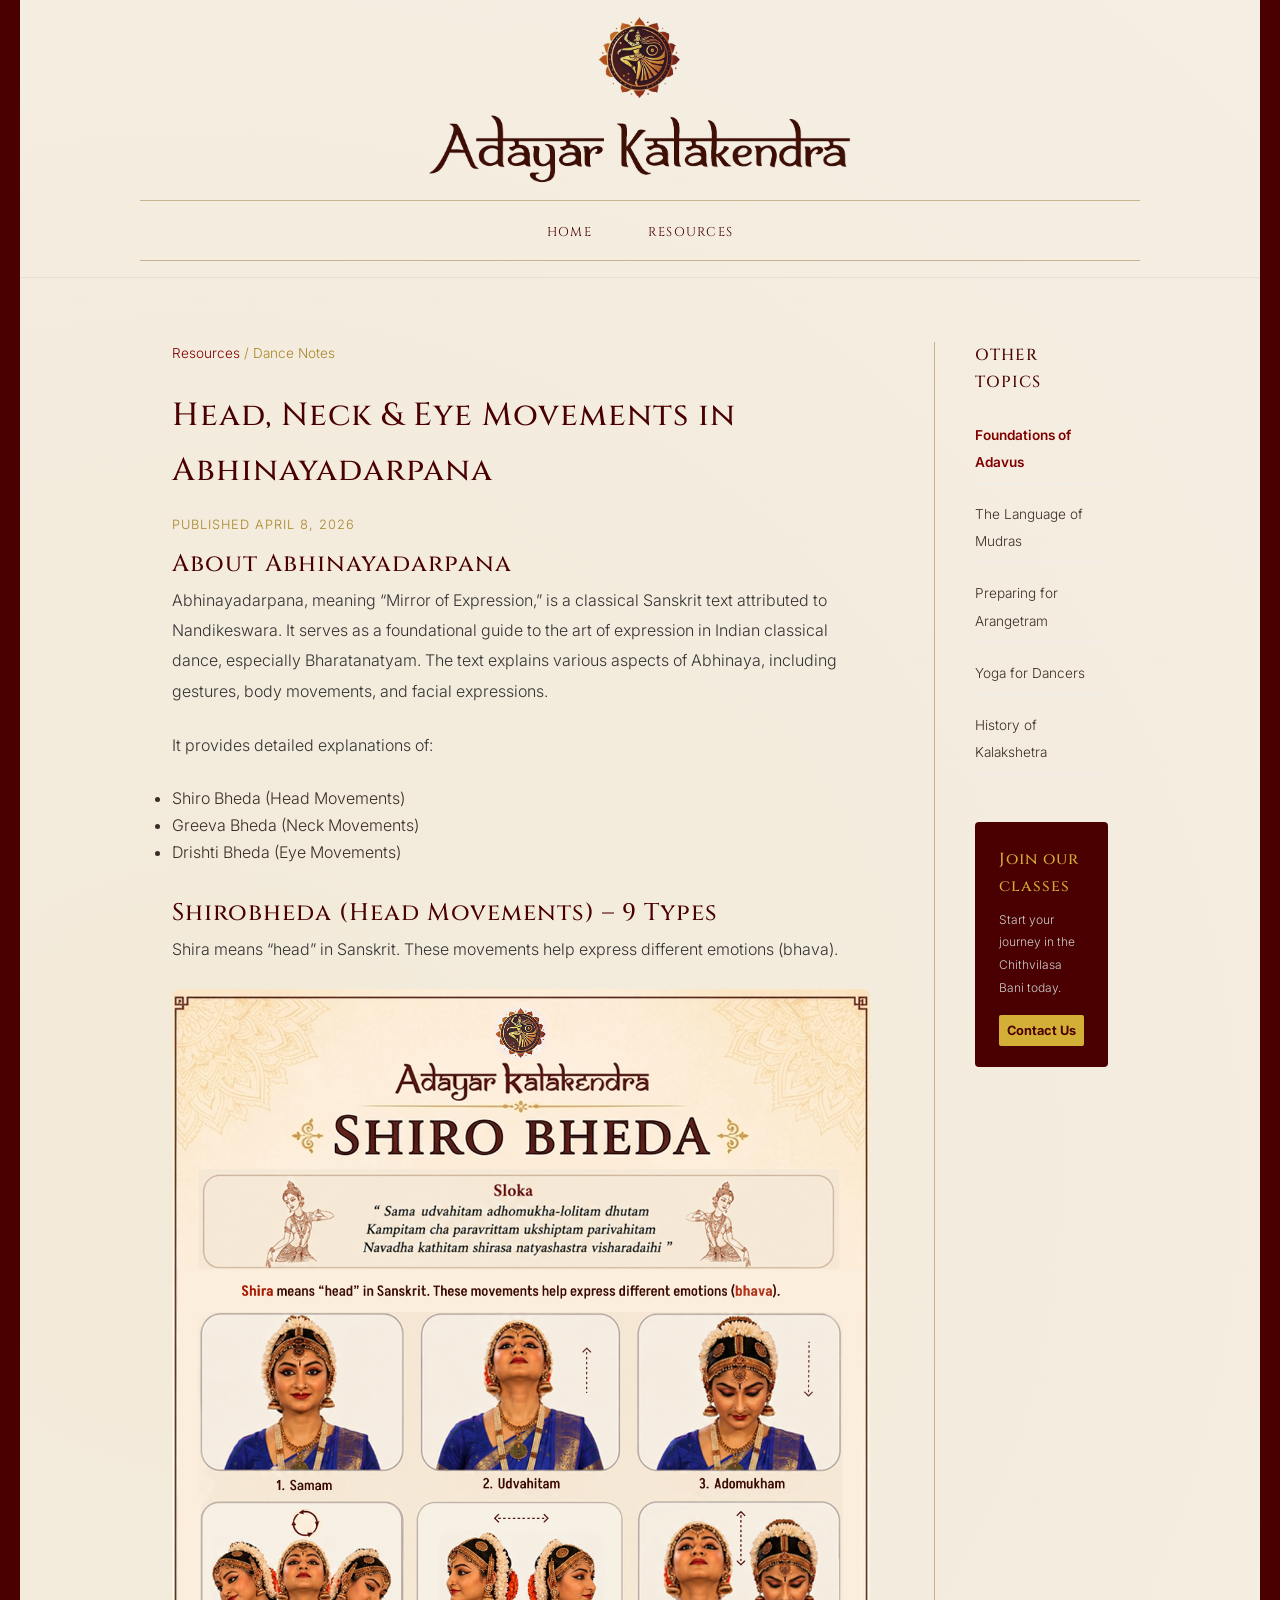
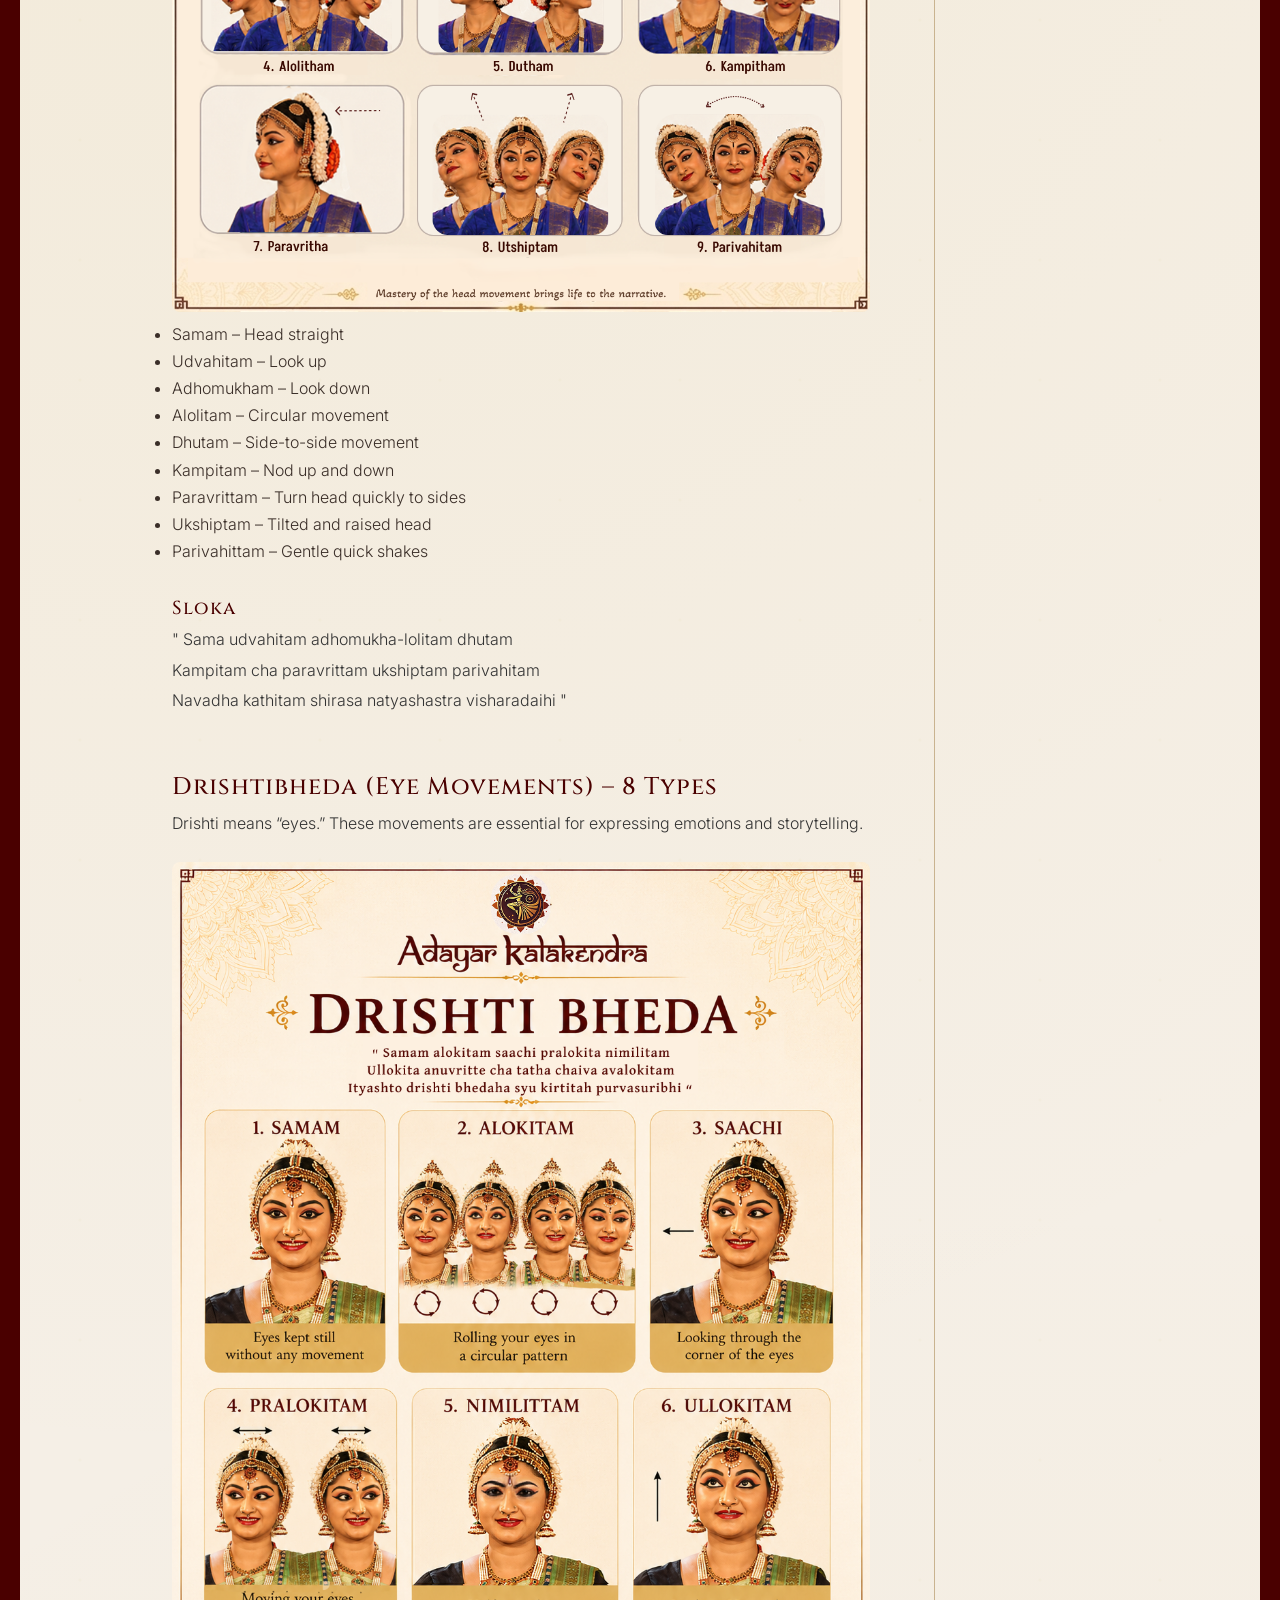
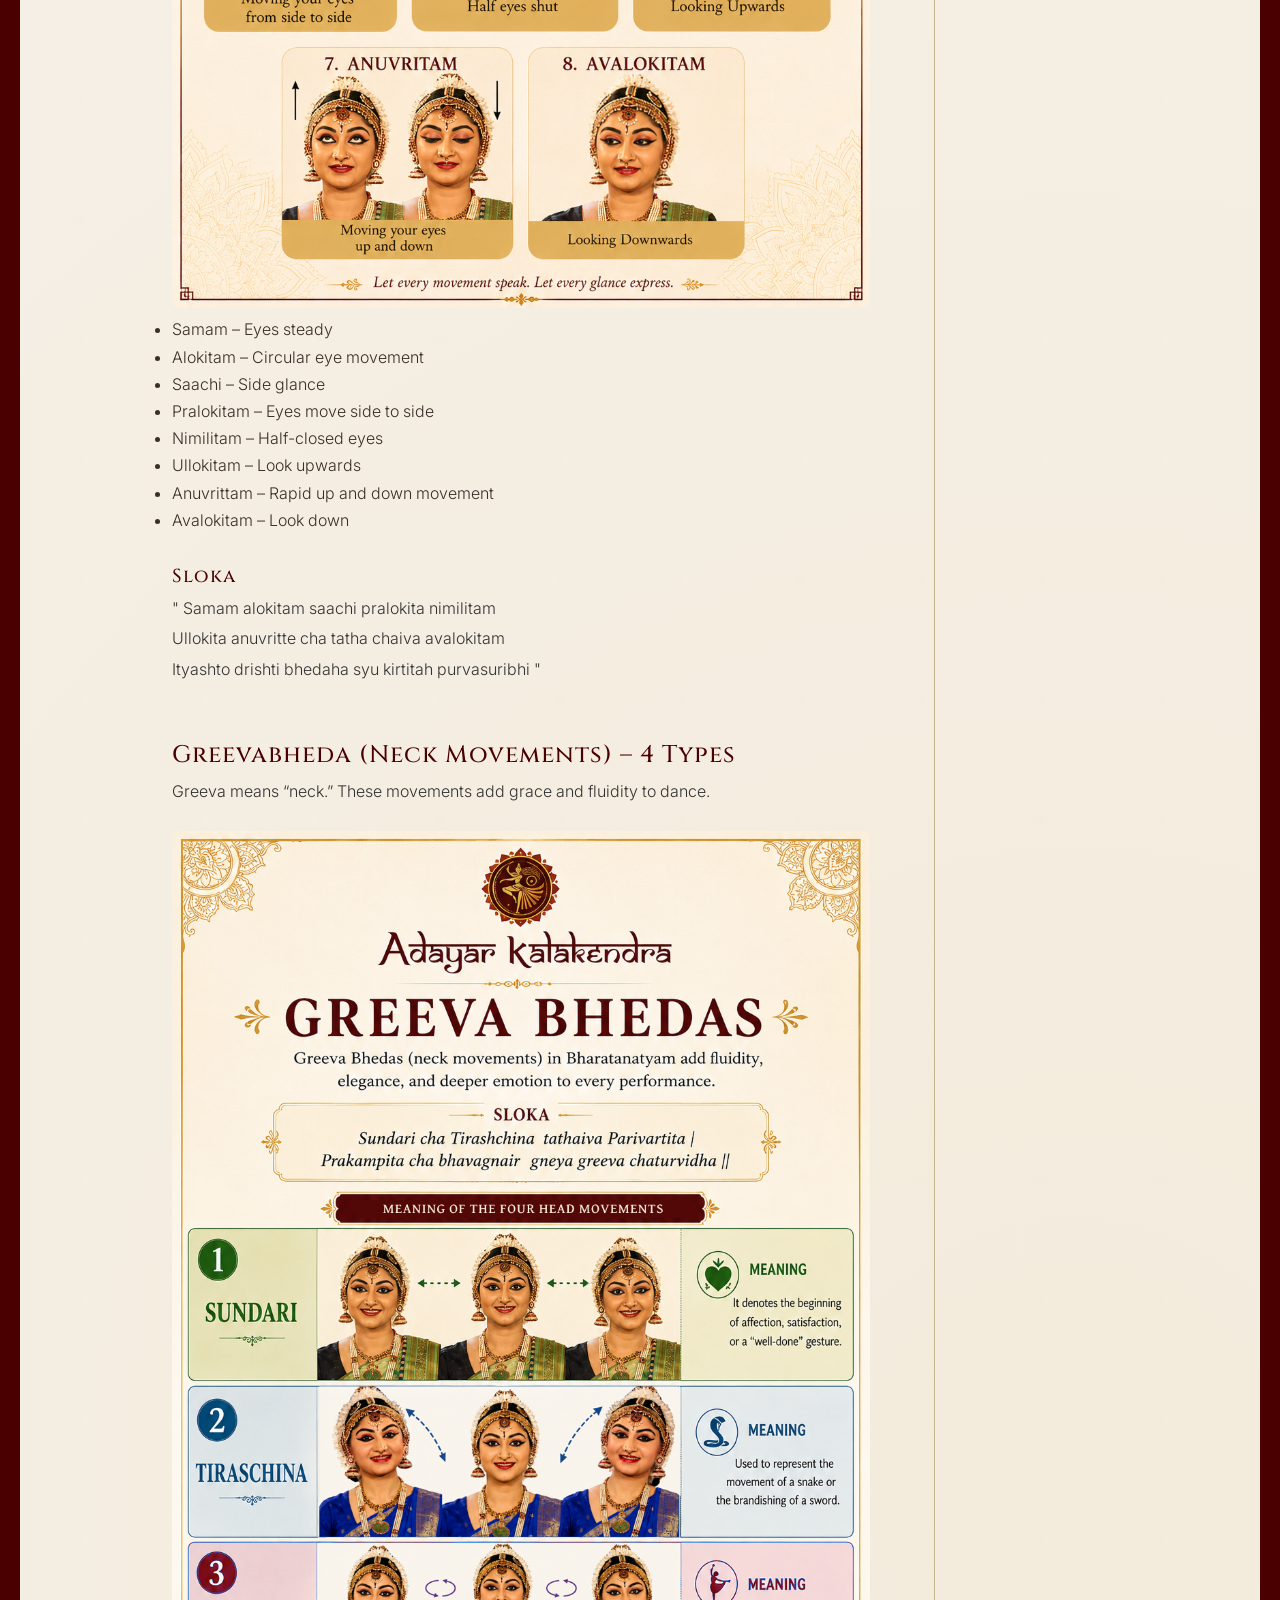
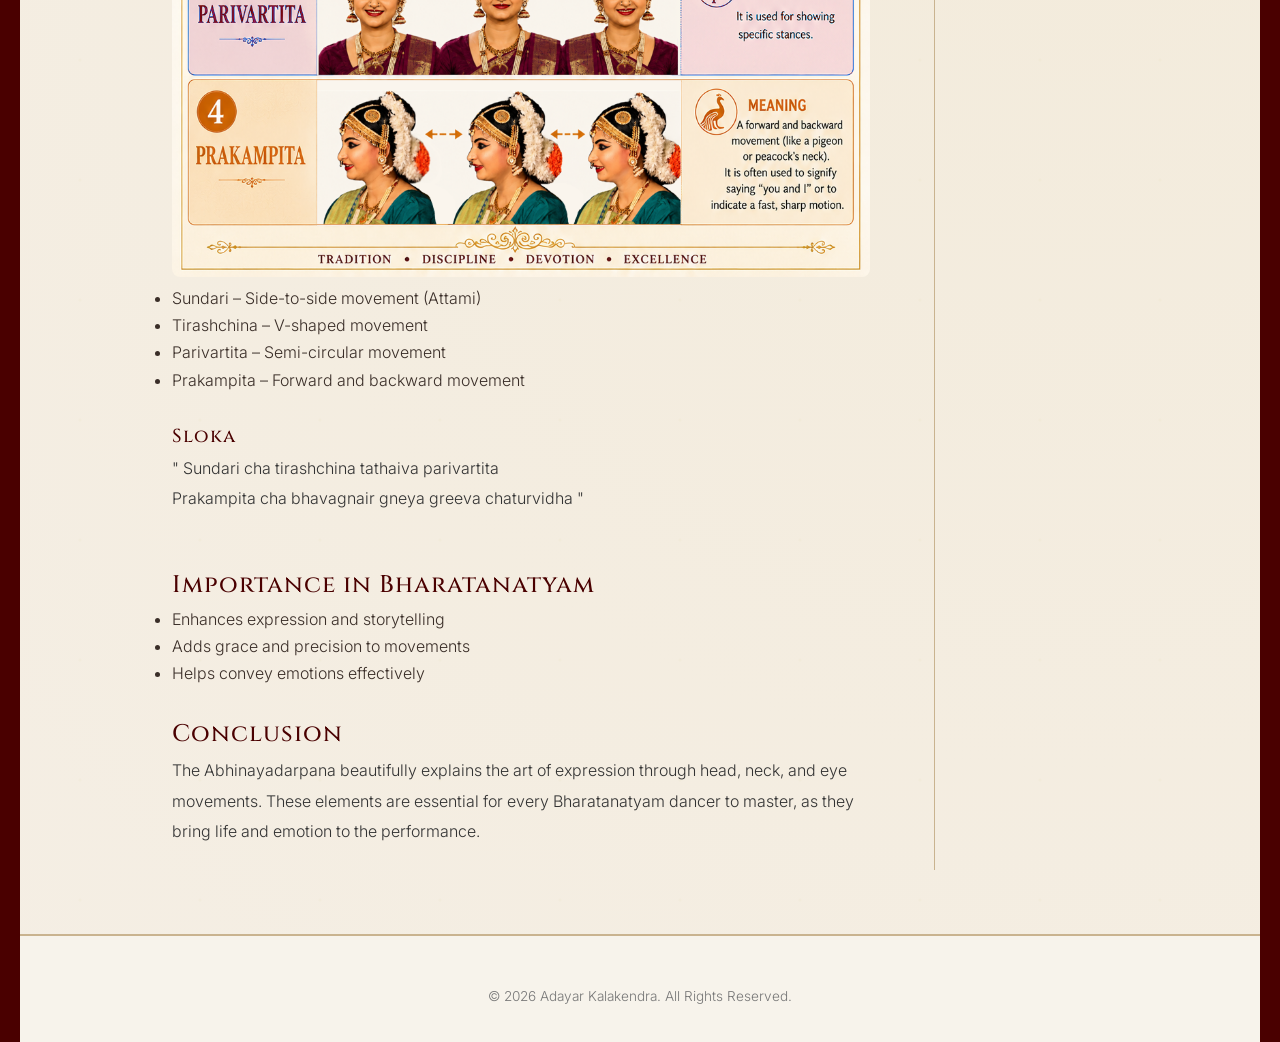
==== commit af3c8332: "Update blog-bedas.html added shiro beda poster" ====
--- a/blog-bedas.html
+++ b/blog-bedas.html
@@ -51,7 +51,7 @@
 
   <h2>Shirobheda (Head Movements) – 9 Types</h2>
   <p>Shira means “head” in Sanskrit. These movements help express different emotions (bhava).</p>
-
+<img src="assets/Posters/shirobedha.png">
   <ul>
     <li>Samam – Head straight</li>
     <li>Udvahitam – Look up</li>
